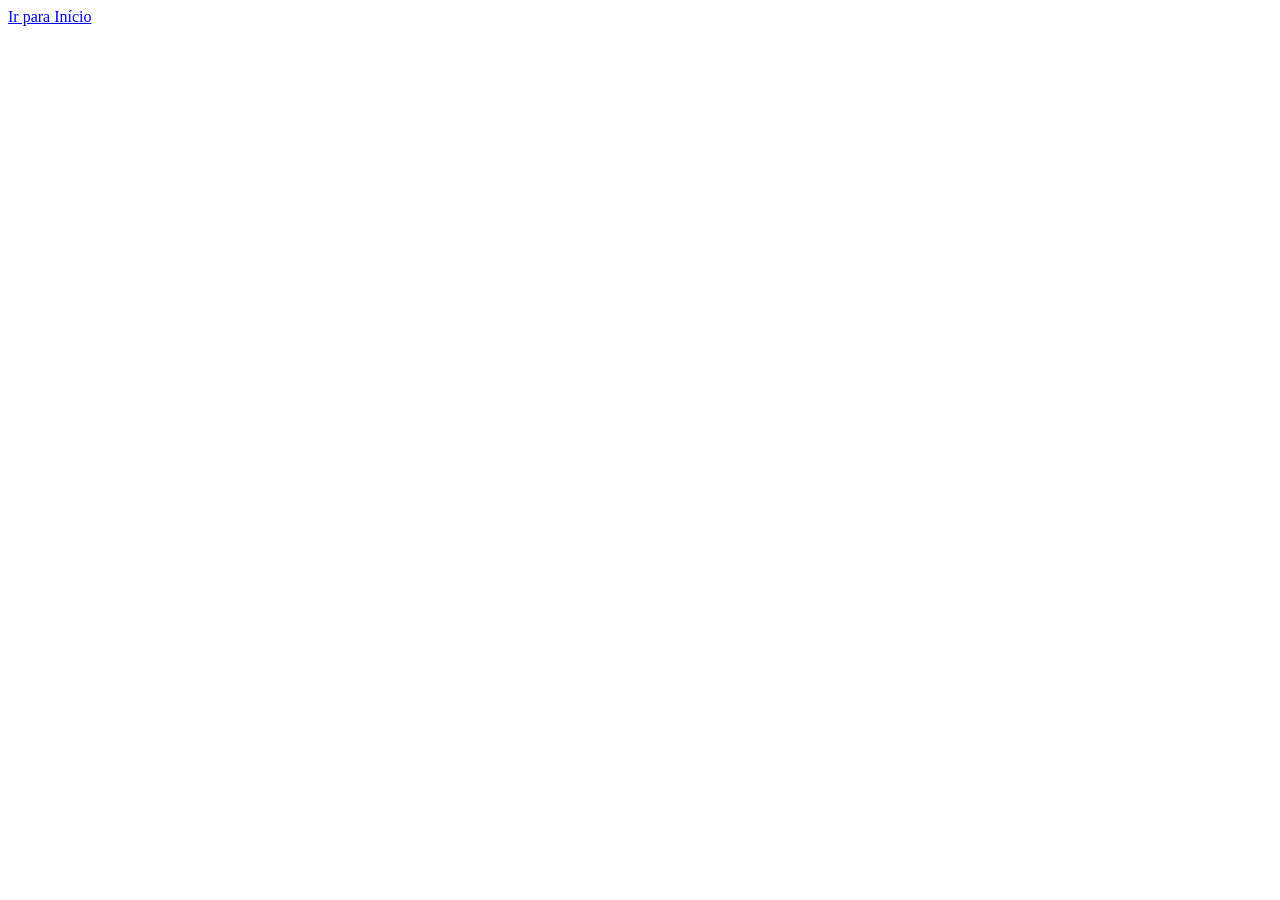
==== cadastro.html @ 0d3266e1 "Merge branch 'main' of https://github.com/NicolasCesarMendes/SkyTrack_Project" ====
<!DOCTYPE html>
<html lang="en">
<head>
    <meta charset="UTF-8">
    <meta name="viewport" content="width=device-width, initial-scale=1.0">
    <title>Document</title>
    <link rel="stylesheet" href="css/style.css">
</head>
<body>
    <a href="index.html">Ir para Início</a>    
</body>
</html>
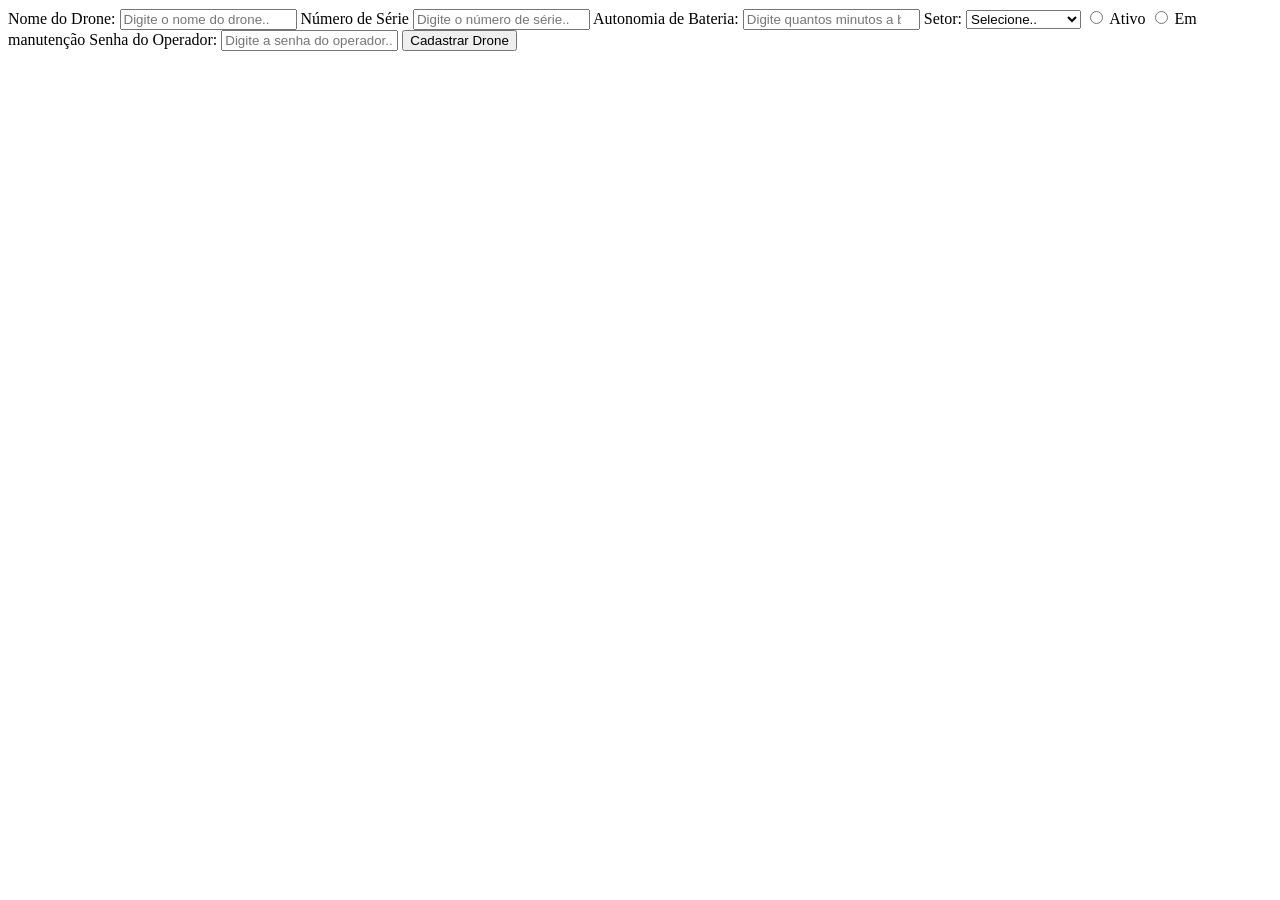
==== commit 43748661: "Update cadastro.html" ====
--- a/cadastro.html
+++ b/cadastro.html
@@ -7,6 +7,35 @@
     <link rel="stylesheet" href="css/style.css">
 </head>
 <body>
-    <a href="index.html">Ir para Início</a>    
+    <form>
+
+        <label for="campo-nome">Nome do Drone:</label>
+        <input type="text" id="campo-nome" name="nome" placeholder="Digite o nome do drone.." required>
+
+        <label for="nro-serie">Número de Série</label>
+        <input type="text" minlength="8" id="nro-serie" name="serie" placeholder="Digite o número de série.." required>
+
+        <label for="campo-bateria">Autonomia de Bateria:</label>
+        <input type="number" max="120" id="campo-bateria" name="bateria" placeholder="Digite quantos minutos a bateria dura.." required>
+
+        <label for="setores">Setor: </label>
+        <select name="setores">
+            <option value="" disabled selected>Selecione..</option>
+            <option value="rapida">Entrega Rápida</option>
+            <option value="pesada">Pesada</option>
+            <option value="inspec">Inspeção</option>
+        </select> 
+
+        <input type="radio" name="estado" value="ativo">
+        <label for="ativo">Ativo</label>
+
+        <input type="radio" name="estado" value="manutenc">
+        <label for="manutenc">Em manutenção</label>
+
+        <label for="campo-senha">Senha do Operador:</label>
+        <input type="text" id="campo-senha" name="senha" placeholder="Digite a senha do operador.." required>
+
+        <button type="submit">Cadastrar Drone</button>
+    </form>  
 </body>
 </html>
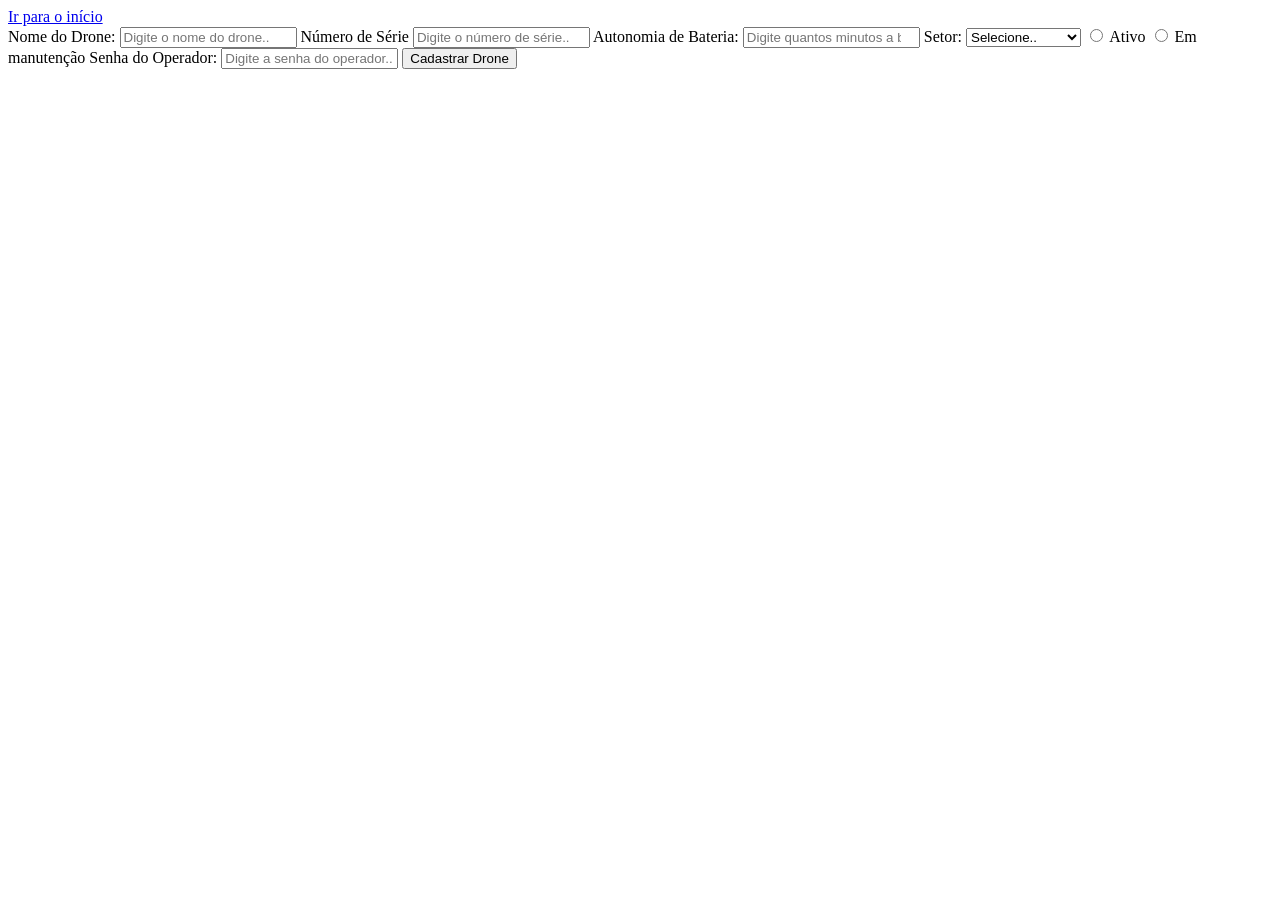
==== commit 7a744f84: "Update cadastro.html" ====
--- a/cadastro.html
+++ b/cadastro.html
@@ -7,6 +7,8 @@
     <link rel="stylesheet" href="css/style.css">
 </head>
 <body>
+    <a href="index.html">Ir para o início</a>
+
     <form>
 
         <label for="campo-nome">Nome do Drone:</label>
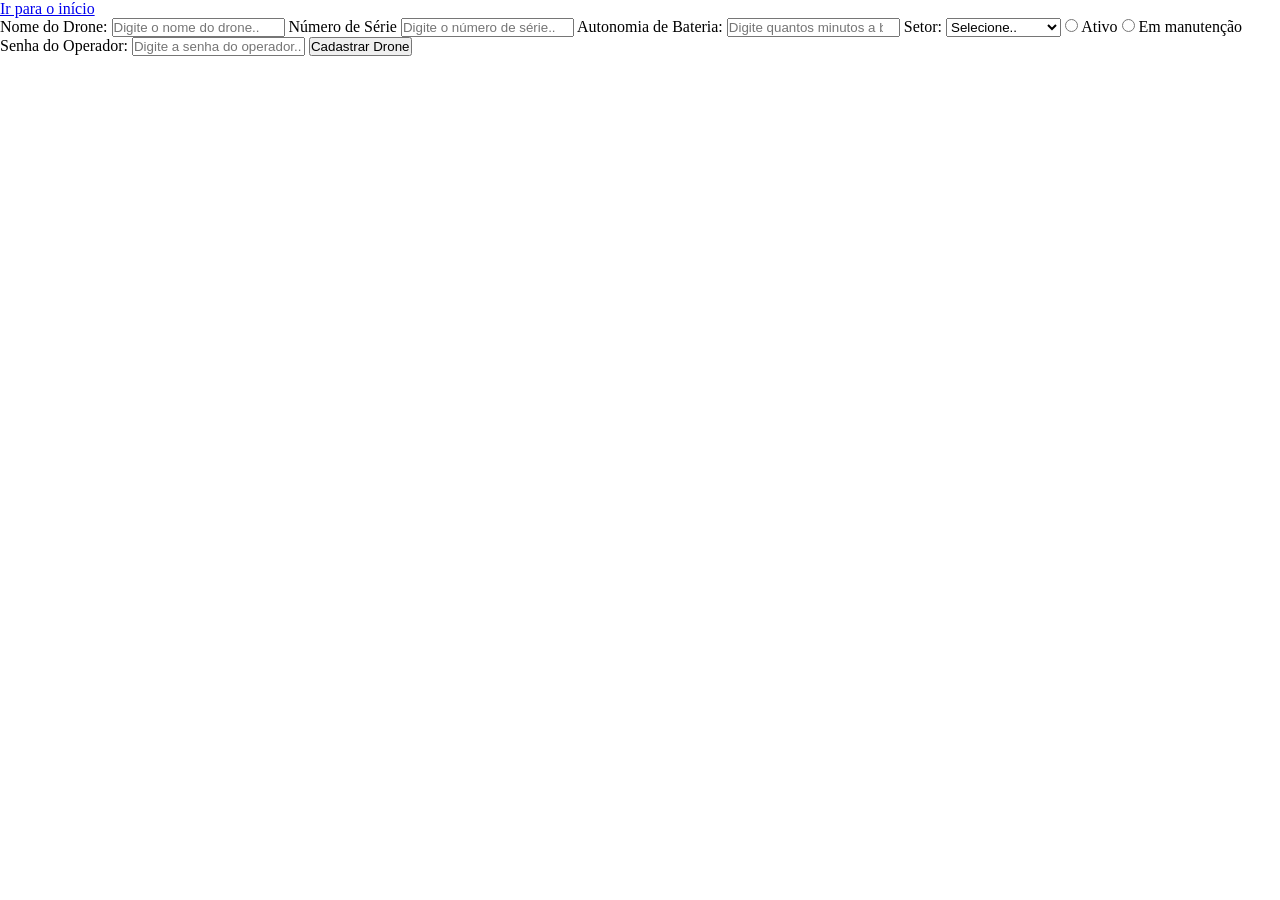
==== commit af7ac93b: "Seção de Preparação do Git" ====
--- a/cadastro.html
+++ b/cadastro.html
@@ -1,9 +1,9 @@
 <!DOCTYPE html>
-<html lang="en">
+<html lang="pt-br">
 <head>
     <meta charset="UTF-8">
     <meta name="viewport" content="width=device-width, initial-scale=1.0">
-    <title>Document</title>
+    <title>Cadastro de Drones</title>
     <link rel="stylesheet" href="css/style.css">
 </head>
 <body>
--- a/css/style.css
+++ b/css/style.css
@@ -0,0 +1,33 @@
+*{
+    box-sizing: border-box; 
+    margin: 0; 
+    padding: 0;
+}
+
+.logo{
+    border-radius: 50%;
+    height: 90px;
+    max-width: 90px;
+}
+
+body{
+    background-image: url(style.css);
+    background-size: cover;
+    background-position: center;
+    height: 500;
+    max-width: 1920;
+}
+
+nav{
+    justify-content: space-between;
+}
+
+.alertas{
+    flex: content;
+    grid-column: 3;
+    flex-wrap: wrap;
+}
+
+.status-online{
+    
+}
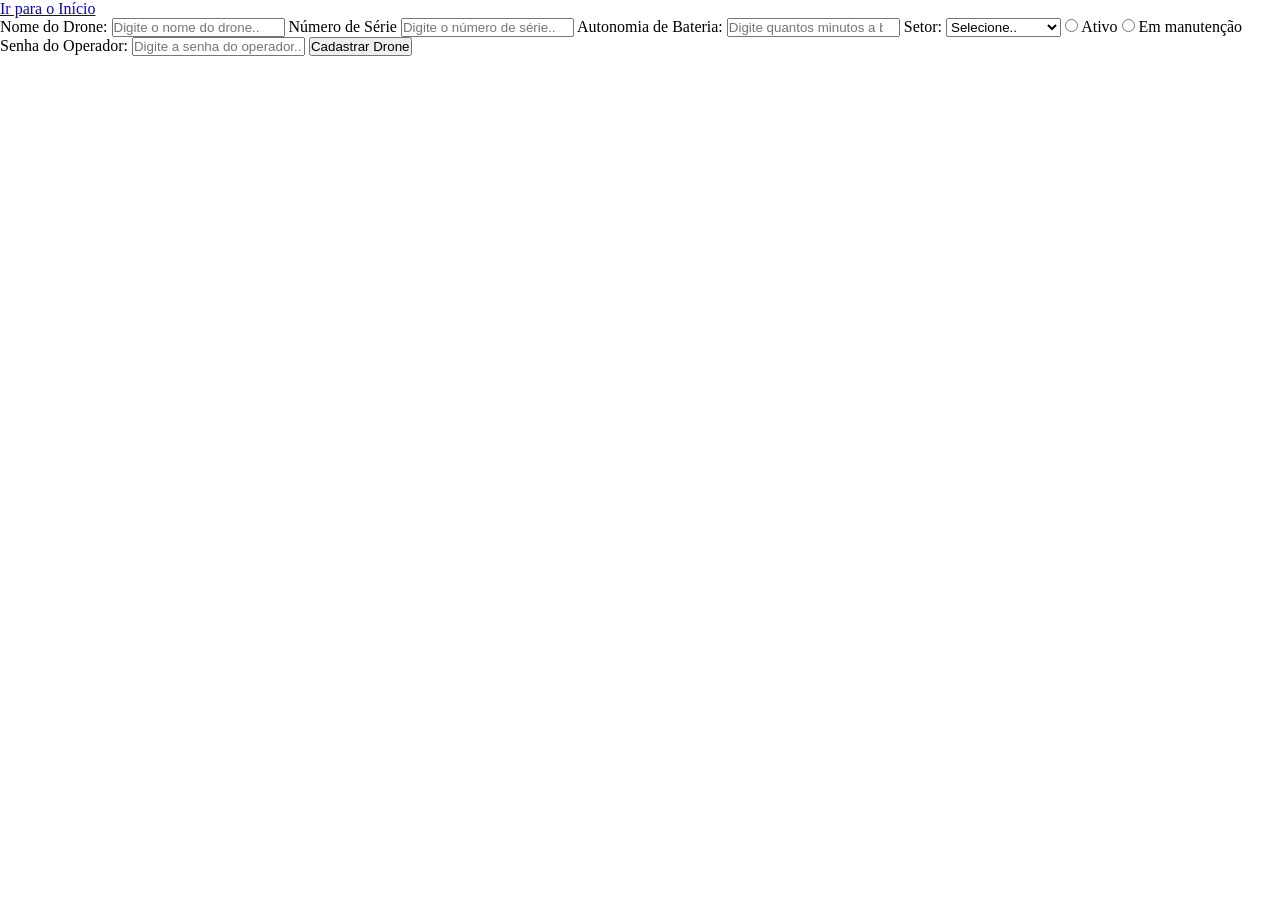
==== commit 4fc685e8: "Estrutura semântica inicial do SkyTrack" ====
--- a/cadastro.html
+++ b/cadastro.html
@@ -7,7 +7,7 @@
     <link rel="stylesheet" href="css/style.css">
 </head>
 <body>
-    <a href="index.html">Ir para o início</a>
+    <a href="index.html">Ir para o Início</a>
 
     <form>
 
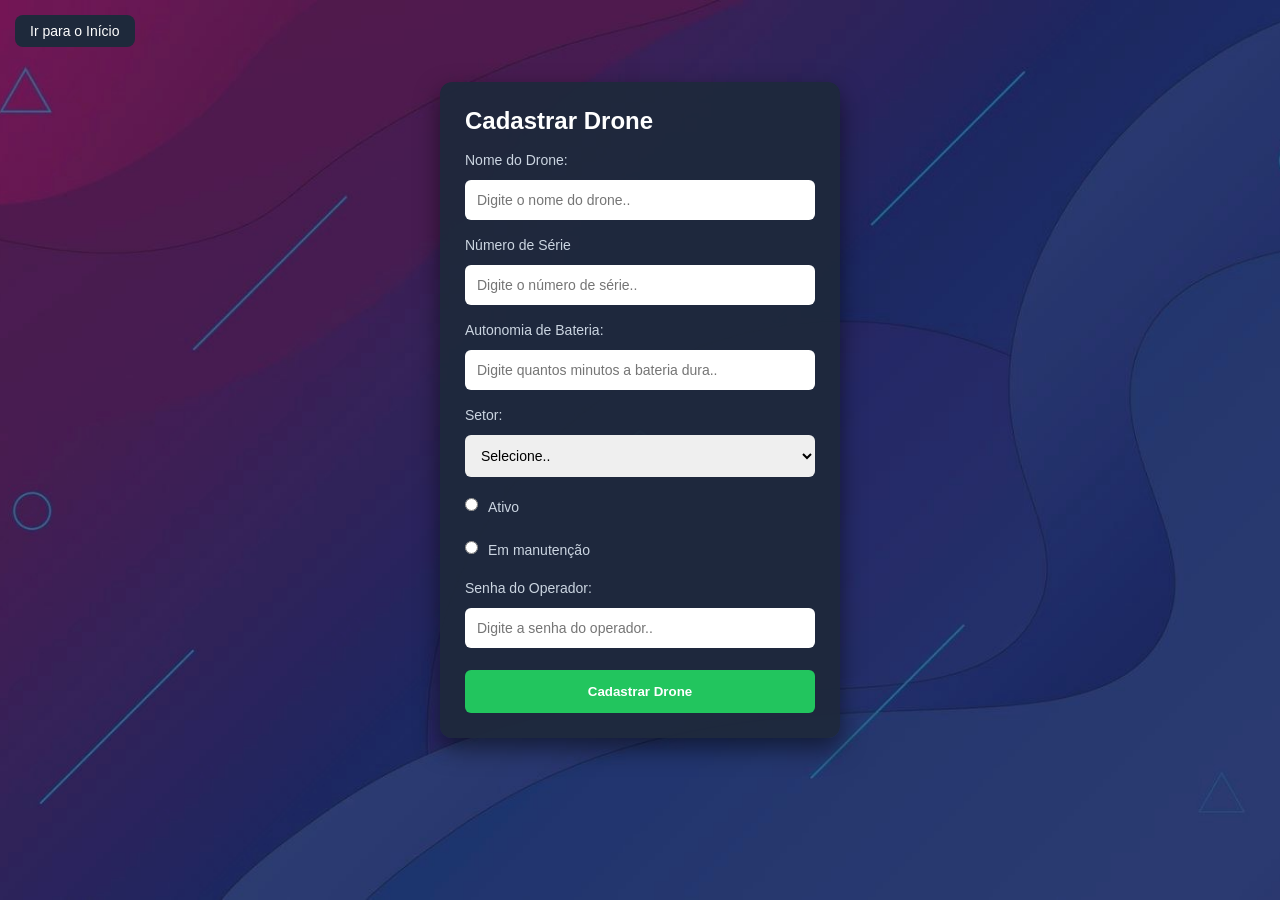
==== commit 30003590: "Meu Deus Se tiver que fazer mais alguma coisa faz vocês, não aguento mais" ====
--- a/cadastro.html
+++ b/cadastro.html
@@ -6,10 +6,10 @@
     <title>Cadastro de Drones</title>
     <link rel="stylesheet" href="css/style.css">
 </head>
-<body>
-    <a href="index.html">Ir para o Início</a>
+<body class="body-cadastro"> <a href="index.html" class="btn-voltar">Ir para o Início</a>
 
-    <form>
+    <form action="#" method="POST" class="form-drone">
+        <h2>Cadastrar Drone</h2>
 
         <label for="campo-nome">Nome do Drone:</label>
         <input type="text" id="campo-nome" name="nome" placeholder="Digite o nome do drone.." required>
@@ -28,16 +28,20 @@
             <option value="inspec">Inspeção</option>
         </select> 
 
-        <input type="radio" name="estado" value="ativo">
-        <label for="ativo">Ativo</label>
+        <div class="radio-group">
+            <input type="radio" name="estado" value="ativo" id="ativo">
+            <label for="ativo">Ativo</label>
+        </div>
 
-        <input type="radio" name="estado" value="manutenc">
-        <label for="manutenc">Em manutenção</label>
+        <div class="radio-group">
+            <input type="radio" name="estado" value="manutenc" id="manutenc">
+            <label for="manutenc">Em manutenção</label>
+        </div>
 
         <label for="campo-senha">Senha do Operador:</label>
-        <input type="text" id="campo-senha" name="senha" placeholder="Digite a senha do operador.." required>
+        <input type="password" id="campo-senha" name="senha" placeholder="Digite a senha do operador.." required>
 
-        <button type="submit">Cadastrar Drone</button>
+        <button type="submit" class="btn-cadastrar">Cadastrar Drone</button>
     </form>  
 </body>
-</html>
+</html>
--- a/css/style.css
+++ b/css/style.css
@@ -1,33 +1,416 @@
-*{
-    box-sizing: border-box; 
-    margin: 0; 
+/* * {
+    box-sizing: border-box;
+    margin: 0;
     padding: 0;
-}
-
-.logo{
+    color: white;
+}
+
+.logo {
     border-radius: 50%;
     height: 90px;
     max-width: 90px;
 }
 
-body{
-    background-image: url(style.css);
+body {
+    background-image: url(../img/background.jpg);
     background-size: cover;
     background-position: center;
     height: 500;
     max-width: 1920;
-}
-
-nav{
+} */
+
+/* body{
+  font-family: Arial, sans-serif;
+  background-color: #0f172a;
+  color: #e2e8f0;
+  line-height: 1.5;
+}
+*/
+
+/* nav {
     justify-content: space-between;
 }
 
-.alertas{
-    flex: content;
-    grid-column: 3;
+nav {
+    display: flex;
+    justify-content: space-between;
+    align-items: center;
+    padding: 15px 30px;
+    background-color: #1e293b;
+    color: #e2e8f0;
+    text-decoration: none;
+    margin: 0 10px;
+    font-weight: bold;
+    transition: 0.3s;
+} */
+
+/* nav a{
+  color: #e2e8f0;
+  text-decoration: none;
+  margin: 0 10px;
+  font-weight: bold;
+  transition: 0.3s;
+} */
+
+/* nav a:hover {
+    color: #38bdf8;
+}
+
+.resumodafrota {
+    background: linear-gradient(45deg, #22c55e, #4ade80);
+    color: #022c22;
+    padding: 5px 10px;
+    border-radius: 20px;
+    font-size: 0.8rem;
+    display: inline-block;
+}
+
+.cardsdealerta {
+
+    background-color: #1e293b;
+    padding: 20px;
+    border-radius: 10px;
+    flex: 1 1 250px;
+    min-width: 250px;
+    box-shadow: 0 4px 10px rgba(0, 0, 0, 0.3);
+    transition: all 0.3s ease;
+}
+
+.cardAlerta {
+    display: flex;
     flex-wrap: wrap;
-}
-
-.status-online{
-    
+    gap: 20px;
+}
+
+.cardAlerta:hover {
+    opacity: 0.9;
+    transform: translateY(-5px);
+    box-shadow: 0 8px 20px rgba(0, 0, 0, 0.6);
+}
+
+.sos {
+    position: fixed;
+    bottom: 20px;
+    right: 20px;
+    background-color: #ef4444;
+    color: white;
+    border: none;
+    padding: 15px 20px;
+    border-radius: 50px;
+    font-size: 16px;
+    font-weight: bold;
+    cursor: pointer;
+    z-index: 999;
+    box-shadow: 0 5px 15px rgba(0, 0, 0, 0.4);
+    transition: 0.3s;
+}
+
+.sos:hover {
+    background-color: #dc2626;
+    transform: scale(1.05);
+} */
+
+/* main {
+  padding: 20px;
+}
+
+section {
+  margin-bottom: 30px;
+} */
+
+/* .table-container {
+    overflow-x: auto;
+}
+
+table {
+    width: 100%;
+    border-collapse: collapse;
+    background-color: #1e293b;
+    border-radius: 10px;
+    overflow: hidden;
+}
+
+th,
+td {
+    padding: 12px;
+    text-align: left;
+}
+
+th {
+    background-color: #334155;
+}
+
+tr:nth-child(even) {
+    background-color: #0f172a;
+}
+
+.truncate {
+    white-space: nowrap;
+    overflow: hidden;
+    text-overflow: ellipsis;
+}
+
+footer {
+    background-color: #1e293b;
+    padding: 20px;
+    text-align: center;
+    font-size: 14px;
+} */
+
+/* @media (max-width: 768px) {
+
+     NAV vira coluna
+    nav {
+        flex-direction: column;
+        gap: 10px;
+    }
+
+     Cards ocupam 100% 
+    .alertas {
+        flex-direction: column;
+    }
+
+} 
+*/
+
+/* =======================
+    RESET & BASE
+======================= */
+* {
+    box-sizing: border-box;
+    margin: 0;
+    padding: 0;
+    font-family: Arial, sans-serif;
+}
+
+body {
+    background-image: url(../img/background.jpg);
+    background-size: cover;
+    background-position: center;
+    background-attachment: fixed;
+    min-height: 100vh;
+    color: white;
+}
+
+/* Limita a largura do conteúdo na Dashboard */
+.container-central {
+    max-width: 900px;
+    margin: 0 auto;
+    padding: 20px;
+}
+
+/* =======================
+    HEADER & NAVBAR
+======================= */
+nav {
+    display: flex;
+    justify-content: space-between;
+    align-items: center;
+    padding: 10px 30px;
+    background-color: #0f172a;
+}
+
+.logo {
+    height: 80px;
+    width: 80px;
+    border-radius: 50%;
+    object-fit: cover;
+}
+
+nav li {
+    display: flex;
+    gap: 20px;
+    list-style: none;
+}
+
+nav a {
+    color: white;
+    text-decoration: none;
+    font-weight: bold;
+    transition: 0.3s;
+}
+
+nav a:hover { color: #38bdf8; }
+
+/* =======================
+    DASHBOARD (TABELAS)
+======================= */
+.table-container {
+    background-color: #1e293b;
+    border-radius: 12px;
+    overflow: hidden;
+    margin: 30px 0;
+    box-shadow: 0 4px 15px rgba(0,0,0,0.4);
+}
+
+table {
+    width: 100%;
+    border-collapse: collapse;
+}
+
+th {
+    background-color: #334155;
+    padding: 18px 20px; /* Espaçamento maior solicitado */
+    text-align: left;
+    color: #38bdf8;
+    font-size: 14px;
+    letter-spacing: 0.5px;
+}
+
+td {
+    padding: 18px 20px; /* Espaçamento maior solicitado */
+    border-bottom: 1px solid #334155;
+    font-size: 15px;
+}
+
+/* STATUS (CORES E BORDAS) */
+.status-badge {
+    padding: 6px 14px;
+    border-radius: 20px;
+    font-size: 12px;
+    font-weight: bold;
+    display: inline-block;
+    text-align: center;
+    min-width: 95px;
+}
+
+.status-voo {
+    background-color: rgba(34, 197, 94, 0.15);
+    color: #4ade80;
+    border: 1px solid #22c55e;
+}
+
+.status-carga {
+    background-color: rgba(234, 179, 8, 0.15);
+    color: #facc15;
+    border: 1px solid #eab308;
+}
+
+/* =======================
+    ALERTAS (COM HOVER)
+======================= */
+.cardsdealerta {
+    display: flex;
+    flex-wrap: wrap;
+    gap: 20px;
+    margin-top: 15px;
+}
+
+.cardAlerta {
+    background-color: #1e293b;
+    padding: 20px;
+    border-radius: 10px;
+    flex: 1 1 calc(50% - 10px);
+    border-left: 5px solid #ef4444;
+    box-shadow: 0 4px 10px rgba(0,0,0,0.3);
+    transition: transform 0.3s ease, box-shadow 0.3s ease, background-color 0.3s ease;
+}
+
+.cardAlerta:hover {
+    transform: translateY(-5px) scale(1.02); /* Aumento suave solicitado */
+    box-shadow: 0 8px 20px rgba(0,0,0,0.5);
+    background-color: #243147;
+}
+
+.cardAlerta h3 { color: #f8fafc; margin-bottom: 8px; }
+.cardAlerta p { color: #94a3b8; line-height: 1.5; }
+
+/* =======================
+    TELA DE CADASTRO
+======================= */
+.btn-voltar {
+    display: inline-block;
+    margin: 15px;
+    padding: 8px 15px;
+    background-color: #1e293b;
+    color: white;
+    text-decoration: none;
+    border-radius: 8px;
+    font-size: 14px;
+    transition: 0.3s;
+}
+
+.btn-voltar:hover { background-color: #334155; }
+
+.form-drone {
+    max-width: 400px;
+    margin: 20px auto;
+    background-color: rgba(30, 41, 59, 0.95);
+    padding: 25px;
+    border-radius: 12px;
+    display: flex;
+    flex-direction: column;
+    gap: 12px;
+    box-shadow: 0 10px 25px rgba(0,0,0,0.5);
+}
+
+.form-drone label { font-size: 14px; margin-top: 5px; color: #cbd5e1; }
+
+.form-drone input, .form-drone select {
+    padding: 12px;
+    border-radius: 6px;
+    border: none;
+    color: black;
+    font-size: 14px;
+}
+
+.radio-group {
+    display: flex;
+    align-items: center;
+    gap: 10px;
+    margin: 5px 0;
+}
+
+.btn-cadastrar {
+    background-color: #22c55e;
+    color: white;
+    font-weight: bold;
+    padding: 14px;
+    border: none;
+    border-radius: 6px;
+    cursor: pointer;
+    margin-top: 10px;
+    transition: 0.3s;
+}
+
+.btn-cadastrar:hover { background-color: #16a34a; }
+
+/* =======================
+    BOTÃO SOS
+======================= */
+.sos {
+    position: fixed;
+    bottom: 25px;
+    right: 25px;
+    background-color: #ef4444;
+    color: white;
+    border: none;
+    width: 60px;
+    height: 60px;
+    border-radius: 50%;
+    font-weight: bold;
+    cursor: pointer;
+    z-index: 1000;
+    box-shadow: 0 5px 15px rgba(0,0,0,0.4);
+    transition: 0.3s;
+}
+
+.sos:hover { transform: scale(1.1); background-color: #dc2626; }
+
+/* =======================
+    FOOTER
+======================= */
+footer {
+    background-color: #0f172a;
+    padding: 25px;
+    text-align: center;
+    margin-top: 50px;
+    width: 100%;
+}
+
+footer p, footer address {
+    font-size: 13px;
+    color: #94a3b8;
+    font-style: normal;
+    line-height: 1.6;
 }
